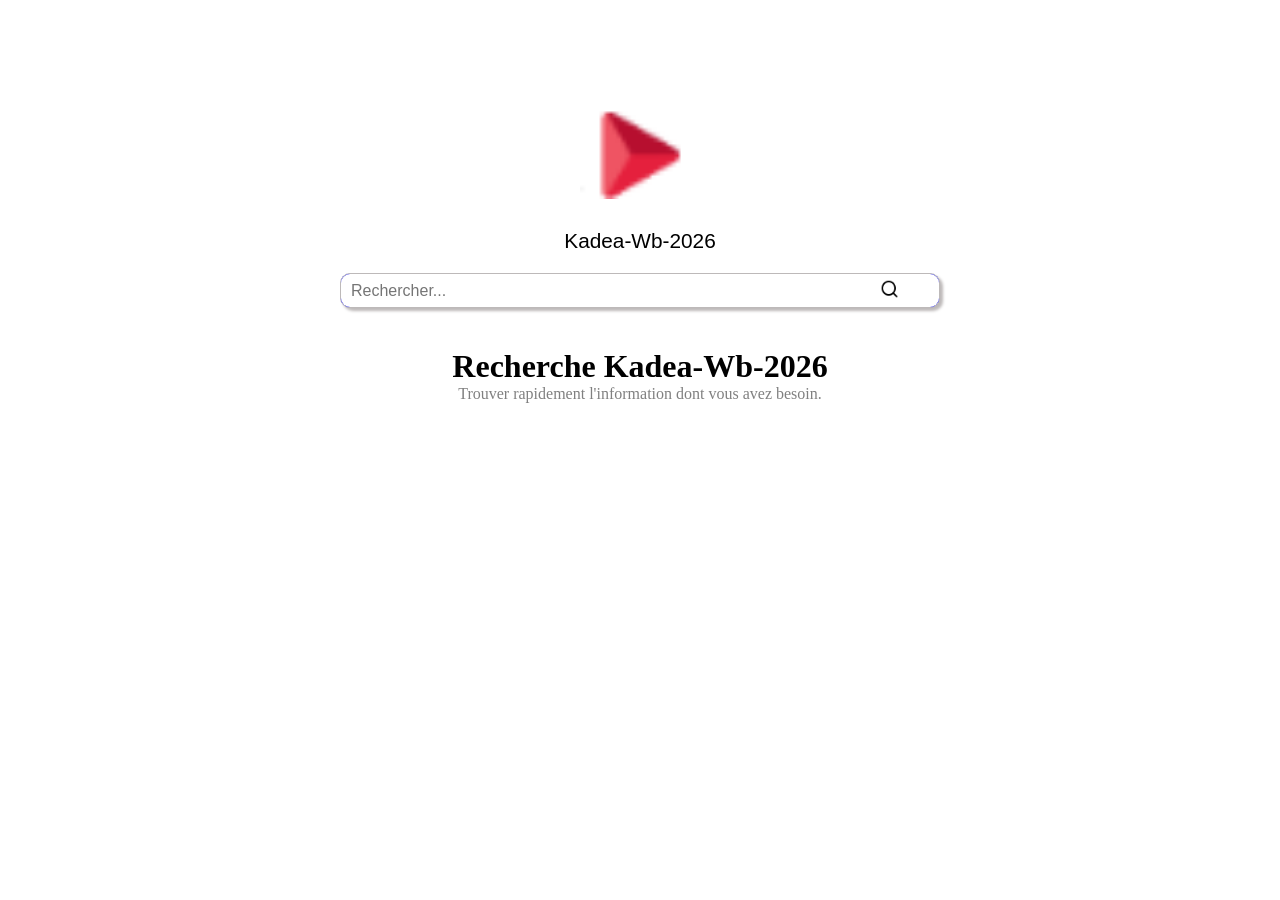
==== index.html @ f07520f2 "exercice page recherche" ====
<!DOCTYPE html>
<html lang="en">
<head>
    <meta charset="UTF-8">
    <meta name="viewport" content="width=device-width, initial-scale=1.0">
    <title>Feature-app</title>
    <link rel="stylesheet" href="css/style.css">
</head>
<body>
    <div class="encadre"> <!---------container principal----->
    <!------------------------1.Logo Kadea Academy-->
    <header class="menu">
        <img src="kadea-logo.png" alt="logo kadea">
        <div class="logo">Kadea-Wb-2026</div>
    </header>
    <main>
    <!-----------formulaire et champ de recherche-------------->
        <form action="trouver" class="card">
            <div class="search-card">
            <input class="champ" type="search" placeholder="Rechercher...">
            <button type="submit">
                <img src="search.png" alt="icone recherche">
            </button>
            </div>
            <div class="descrip">
            <h1>Recherche Kadea-Wb-2026</h1>
         <p>
                Trouver rapidement l'information dont 
                vous avez besoin.
            </p>
            </div>
        </form>
    </main>
    </div>
</body>
</html>
---- css/style.css ----
/*=============Reset universel===============================
===========================================================*/
*{margin: 0; padding: 0; box-sizing: border-box;}
.encadre{display: flex; flex-direction: column-reverse; margin-top: 30px;} /*-------container principal----*/
/*=========================FIRST-MOBILE==========================================*/
/*--------------------1. Logo Kadea Academy-------------------*/
.menu{display:flex; justify-content: center;  flex-direction: column; align-items: center; gap: 30px; 
    margin-top:50px; padding: 20px;}
.menu img{width:120px}
img{width: 20%;}
.logo{font-size: 1.3rem; font-family: Impact, Haettenschweiler, 'Arial Narrow Bold', sans-serif;}
.descrip{width: 90%; text-align: center;}
.descrip h1{ font-size: 1.5rem;}
.descrip p{font-size: 1rem; color: gray;}
/*------------------------------2. Champ de recherche--------------------------
----------------------------------------------------------------------------*/
.search-card{width: 90%; max-width: 600px; height: 40px; display: flex; justify-content: center; flex-direction: row-reverse; background-color: blue; margin: auto;
height: 35px;border-radius: 10px; box-shadow: 3px 3px 3px rgb(189, 185, 185); 
overflow: hidden; border: 1px solid rgb(189, 185, 185); font-size: 2rem;}
input:focus{outline: none;}
input{font-size: 1.5rem;}
.champ{width: 100%; border: none; padding: 10px; font-size: 1rem;}
button{width: 20%; border:none; background: white;}
.card{display: flex; flex-direction: column;  align-items: center; gap:2.5rem}

/*====================================DESKTOP=============================*/
@media (min-width:768px) {
    .search-card{width: 50%; flex-direction: row;}
    .encadre{flex-direction: column;}
    .descrip h1{font-size: 2rem;}
}
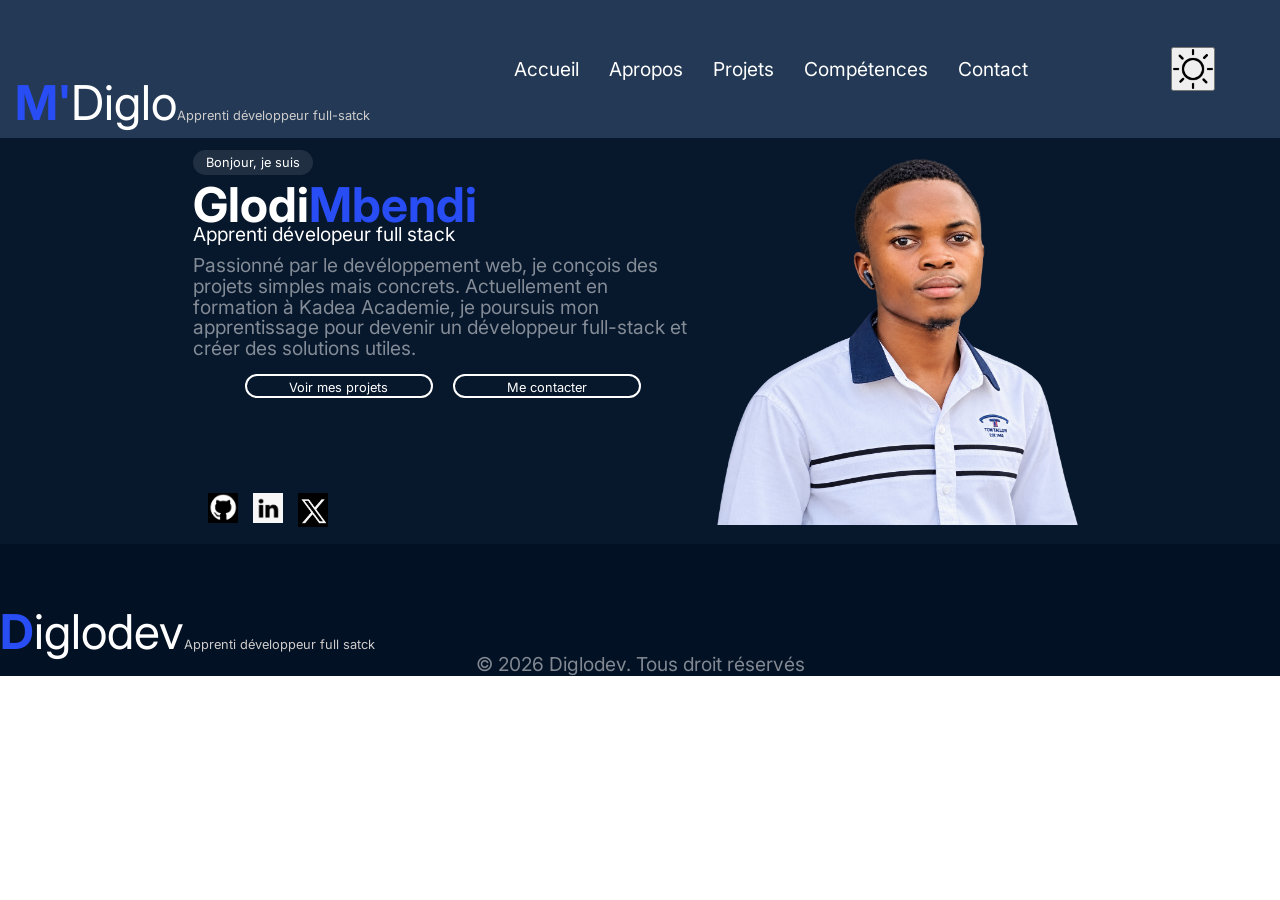
==== commit 4db4330d: "feat : structure et style page d'acceuil" ====
--- a/index.html
+++ b/index.html
@@ -1,36 +1,101 @@
 <!DOCTYPE html>
-<html lang="en">
+<html lang="fr">
 <head>
     <meta charset="UTF-8">
     <meta name="viewport" content="width=device-width, initial-scale=1.0">
-    <title>Feature-app</title>
-    <link rel="stylesheet" href="css/style.css">
+    <title></title>
+    <link rel="stylesheet" href="style-port.css">
 </head>
 <body>
-    <div class="encadre"> <!---------container principal----->
-    <!------------------------1.Logo Kadea Academy-->
     <header class="menu">
-        <img src="kadea-logo.png" alt="logo kadea">
-        <div class="logo">Kadea-Wb-2026</div>
+    <div class="logo">
+              <!--======= logo-made======-->
+            <div class="logo-text">
+            <span class="D">M'</span><span class="fixe">Diglo</span> 
+            </div>
+            <div class="comment">
+             <!--======= logo-description======-->
+                <p>
+                    Apprenti développeur full-satck
+                </p>
+            </div>
+        </div>
+            <!--=======onglet-navigation======-->
+        <nav class="nav-bar"> 
+            <ul class="nav-link">
+                <li><a href="index.html">Accueil</a> </li>
+                <li><a href="about.html">Apropos</a></li>
+                <li><a href="projet.html">Projets</a></li>
+                <li><a href="skills.html">Compétences</a></li>
+                <li><a href="call.html">Contact</a></li>
+            </ul>
+        </nav>
+         <!--===============
+         icone soleil======-->
+        <button class="mode">
+            <img src="soleil.png" alt="icone soleil">
+        </button>
+        <!--=======burger-button======-->    
+        </div>
+        <button class="burger">
+            <span></span><span></span><span></span>
+        </button>
     </header>
     <main>
-    <!-----------formulaire et champ de recherche-------------->
-        <form action="trouver" class="card">
-            <div class="search-card">
-            <input class="champ" type="search" placeholder="Rechercher...">
-            <button type="submit">
-                <img src="search.png" alt="icone recherche">
-            </button>
-            </div>
-            <div class="descrip">
-            <h1>Recherche Kadea-Wb-2026</h1>
-         <p>
-                Trouver rapidement l'information dont 
-                vous avez besoin.
+        <!-- ===================================== Accueil==================================-->
+        <section class="first-cont">
+        <div class="left-container">
+        <div class="hey">
+            <p>Bonjour, je suis
             </p>
             </div>
-        </form>
+        <div class="text">
+        <h1>
+            <span class="fixe">Glodi</span><span class="D">Mbendi</span>
+        </h1>
+        <p class="par">
+            Apprenti dévelopeur full stack
+        </p>
+        <div class="text-first">
+        <p>
+            Passionné par le devéloppement web, je conçois des projets simples mais concrets. Actuellement en formation
+            à Kadea Academie, je poursuis mon apprentissage pour devenir un développeur full-stack et créer des solutions utiles.
+        </p>
+        </div>
+        </div>
+        <div class="buttons">
+            <div class="butt-cadre">
+            <a href="projet">Voir mes projets</a>
+            </div>
+            <div class="butt-cadre">
+            <a href="call.html">Me contacter</a>
+            </div>
+        </div>
+        <div class="follow">
+            <div class="icone-follow">
+            <a href="https://github.com/glodimbendi3-blip" target="_blank"> <img src="github.png" alt="mon github"></a>
+            </div>
+            <div class="icone-follow">
+            <img src="linkdin.png" alt="mon linkdin">
+            </div>
+            <div class="icone-follow">
+            <img src="x-logo.png" alt="mon link">
+            </div>
+        </div>
+        </div>
+        <div class="diglo-avat">  <img src="glodi-avat.png" alt="diglo avatar"></div>
+        </section>
     </main>
-    </div>
+    <footer>
+       <div class="logo">
+            <div class="logo-text">
+            <span class="D">D</span><span class="fixe">iglodev</span> 
+            </div>
+            <div class="comment"> Apprenti développeur full  satck</div>
+        </div>
+        <div class="copyright">
+            <p>© 2026 Diglodev. Tous droit réservés</p>
+        </div>
+    </footer>
 </body>
 </html>
--- a/style-port.css
+++ b/style-port.css
@@ -0,0 +1,58 @@
+/*--------------------RESET-----------------------------*/
+*{margin: 0; padding: 0; box-sizing: border-box; font-family: inter; list-style: none; text-decoration: none;}
+/*------------------Police----------------------------*/
+@font-face{ font-family: "inter"; src: local("inter"), url("Inter/Inter-VariableFont_opsz\,wght.ttf")}
+/*-------------------- menu --------------------------*/
+.menu{display: flex; justify-content: space-between; background: #233955; 
+    padding: 15px; align-items: center; margin-top: 0; position: fixed; width: 100vw;}
+.logo{display: flex; flex-direction: column; gap:0;justify-content:first baseline;}
+.logo-text{height: 50px;}
+.D{font-size: 2rem; font-family: inter; color:#284df5; font-weight: bold; margin: 0;}
+.fixe{color: white; font-size: 2rem; margin: 0;}
+.comment{color: rgb(206, 204, 204); font-size: 0.8rem;}
+.nav-link{display: none;}
+.mode{display: none;}
+.burger{width: 44px; height: 44px; background: none; padding: 8px; cursor: pointer; border: none;}
+.burger span{display: block; width: 100%; height: 3px; background: white; margin: 5px 0;}
+/*----------------------------- main-contenu -------------------------------*/
+main{background: #07172c; }
+.first-cont{padding: 15px; padding-top: 150px; display: flex; justify-content: center; gap:20px;
+flex-direction: column;}
+.hey{background: rgba(255, 255, 255, 0.1) ; width: 120px; padding: 5px; font-size: 0.8rem; border-radius: 15px; 
+    margin:0; }
+.hey p{color: white; text-align: center;}
+.par{font-size: 1.2rem; color: white; line-height: 1px;}
+.text-first{font-size: 1.2rem; line-height: 1.3rem ; color: rgba(255, 255, 255, 0.5); margin-top: 20px;}
+.buttons{display: flex; flex-direction: co; gap: 20px; justify-content: center; padding: 15px;}
+.buttons a{text-decoration: none; color:white; font-size: 0.8rem; padding:1px;}
+.buttons a:hover{color:#07172c; font-weight: bold;}
+.butt-cadre{border: 2px solid white; width: 40%; text-align: center; border-radius: 15px;}
+.butt-cadre:hover{background: #fabd21;}
+.follow{display: flex; width: 30%; justify-content: center; gap:15px}
+.icone-follow{width:30px;}
+.icone-follow img{width: 100%;}
+.diglo-avat{width: 50%; padding-bottom: 0; margin-bottom: 0;}
+.diglo-avat img{width: 100%;}
+footer{background:  #031124; display: flex; flex-direction: column;}
+.foot{background: transparent;}
+.copyright{font-size: 1.2rem; color: rgba(255, 255, 255, 0.5); text-align: center;}
+
+/* ===================== DESKTOP ========================= */
+
+@media (min-width: 768px) {
+.logo{flex-direction: row;align-items:last baseline;;height: 12vh; padding-t}
+.D, .fixe{font-size: 3rem;}
+.nav-link{display: flex; gap:30px}
+.nav-link a{color: white; font-size: 1.2rem;}
+.nav-link a:hover{border-bottom: 5px solid #fabd21;}
+.mode{display:block; width: 44px; height: 44px; border: 2 solid white; margin-right: 50px; }
+.mode img{width:100%;}
+.burger{display: none;}
+.first-cont{flex-direction: row;}
+.diglo-avat{width: 30%; aspect-ratio: 1/1; order: 2;}
+.diglo-avat img{width:100%; aspect-ratio: 1/1;}
+.left-container{width: 40%; height: 300px;}
+.follow{margin-top:80px ;}
+}
+
+
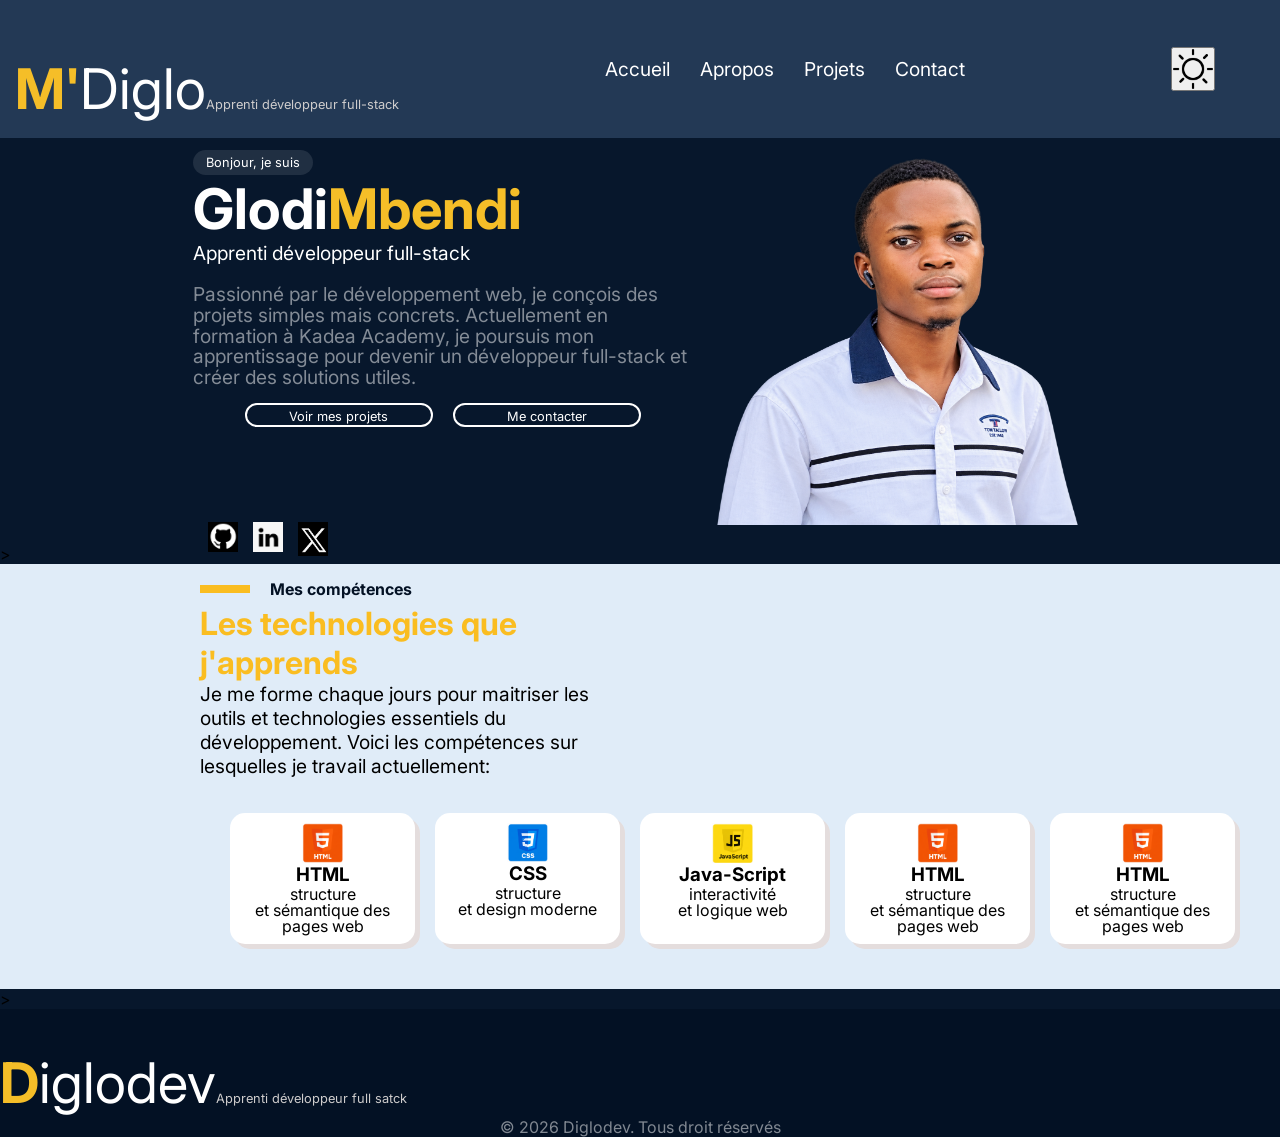
==== commit ac408dfc: "ajout struture et design compétences" ====
--- a/index.html
+++ b/index.html
@@ -16,7 +16,7 @@
             <div class="comment">
              <!--======= logo-description======-->
                 <p>
-                    Apprenti développeur full-satck
+                   Apprenti développeur full-stack
                 </p>
             </div>
         </div>
@@ -26,7 +26,6 @@
                 <li><a href="index.html">Accueil</a> </li>
                 <li><a href="about.html">Apropos</a></li>
                 <li><a href="projet.html">Projets</a></li>
-                <li><a href="skills.html">Compétences</a></li>
                 <li><a href="call.html">Contact</a></li>
             </ul>
         </nav>
@@ -54,12 +53,13 @@
             <span class="fixe">Glodi</span><span class="D">Mbendi</span>
         </h1>
         <p class="par">
-            Apprenti dévelopeur full stack
+            Apprenti développeur full-stack
         </p>
         <div class="text-first">
         <p>
-            Passionné par le devéloppement web, je conçois des projets simples mais concrets. Actuellement en formation
-            à Kadea Academie, je poursuis mon apprentissage pour devenir un développeur full-stack et créer des solutions utiles.
+           Passionné par le développement web, je conçois des projets simples mais concrets. 
+           Actuellement en formation à Kadea Academy, je poursuis mon apprentissage pour devenir 
+           un développeur full-stack et créer des solutions utiles.
         </p>
         </div>
         </div>
@@ -85,6 +85,90 @@
         </div>
         <div class="diglo-avat">  <img src="glodi-avat.png" alt="diglo avatar"></div>
         </section>
+    <!-------------------------------Skills------------------------------------->>
+    <section class="skills fith-cont">
+        <div class="side">
+            <div class="trait">
+            </div>
+            <div class="abo-text">Mes compétences</div> 
+        </div>
+        <div class="skill-texte">
+        <h2>Les technologies que j'apprends</h2>
+        <p class="skill-description">
+            Je me forme chaque jours pour maitriser les outils  et technologies essentiels du 
+            développement. Voici les compétences sur lesquelles je travail actuellement:
+        </p>
+        </div>
+        <div class="skill-container">
+            <div class="skill-card">
+                <img src="html-logo.png" alt="logo html">
+                <h3>HTML</h3>
+                <p>
+                    structure <span class="prefixe">et sémantique des pages web</span>
+                </p>
+            </div>
+            <div class="skill-card">
+                <img src="css-logo.png" alt="logo html">
+                <h3>CSS</h3>
+                <p>
+                    structure <span class="prefixe">et design moderne</span>
+                </p>
+            </div>
+             <div class="skill-card">
+                <img src="js-logo.png" alt="logo html">
+                <h3>Java-Script</h3>
+                <p>
+                    interactivité<span class="prefixe">et logique web</span>
+                </p>
+            </div>
+             <div class="skill-card">
+                <img src="html-logo.png" alt="logo html">
+                <h3>HTML</h3>
+                <p>
+                    structure <span class="prefixe">et sémantique des pages web</span>
+                </p>
+            </div>
+             <div class="skill-card">
+                <img src="html-logo.png" alt="logo html">
+                <h3>HTML</h3>
+                <p>
+                    structure <span class="prefixe">et sémantique des pages web</span>
+                </p>
+        </div>
+            </div>
+    </section>
+    <!------------------------------- APROPO------------------------------------->>
+     <section class="second-cont">
+        <div class="side"><div class="trait"></div>A propos de nous </div>
+        <div class="portrait">
+            <img src="image" alt="portrait m'diglo">
+        </div>
+        <div class="rigth-container-B">
+        <div class="text">
+        <h2>Mon parcours</h2>
+        <p>
+          Je suis Godi Mbendi, jesuis apprénti développeur web. Après avoir terminé mes études secondaire,
+          j'ai choisi de me former à Kadea Academie pour acquerir des compétences solides et atteindre mon objectif :
+          devenir un développeur full-stack et  construire des projets qui impact.
+        </p>
+        </div>
+        <div class="small-card">
+           <div class="card">
+            <div class="tit">Kadea Academie</div>
+            <div class="tex">En formation</div>
+           </div> 
+            <div class="card">
+            <div class="tit">RDC</div>
+            <div class="tex">Kinshasa</div>
+           </div> 
+            <div class="card">
+            <div class="tit">Full-stack</div>
+            <div class="tex">Objectif</div>
+           </div> 
+        </div>
+        </div>
+        
+        </section>
     </main>
     <footer>
        <div class="logo">
--- a/style-port.css
+++ b/style-port.css
@@ -6,14 +6,14 @@
 .menu{display: flex; justify-content: space-between; background: #233955; 
     padding: 15px; align-items: center; margin-top: 0; position: fixed; width: 100vw;}
 .logo{display: flex; flex-direction: column; gap:0;justify-content:first baseline;}
-.logo-text{height: 50px;}
-.D{font-size: 2rem; font-family: inter; color:#284df5; font-weight: bold; margin: 0;}
+.D{font-size: 2rem; font-family: inter; color:#f5be28; font-weight: bold; margin: 0;}
 .fixe{color: white; font-size: 2rem; margin: 0;}
-.comment{color: rgb(206, 204, 204); font-size: 0.8rem;}
+.comment{color: rgb(206, 204, 204); font-size: 0.8rem;display:none}
 .nav-link{display: none;}
 .mode{display: none;}
 .burger{width: 44px; height: 44px; background: none; padding: 8px; cursor: pointer; border: none;}
 .burger span{display: block; width: 100%; height: 3px; background: white; margin: 5px 0;}
+/*--================================HOME-PAGE==============================--*/
 /*----------------------------- main-contenu -------------------------------*/
 main{background: #07172c; }
 .first-cont{padding: 15px; padding-top: 150px; display: flex; justify-content: center; gap:20px;
@@ -22,6 +22,7 @@
     margin:0; }
 .hey p{color: white; text-align: center;}
 .par{font-size: 1.2rem; color: white; line-height: 1px;}
+.text{display: flex;  flex-direction: column;gap: 10px;}
 .text-first{font-size: 1.2rem; line-height: 1.3rem ; color: rgba(255, 255, 255, 0.5); margin-top: 20px;}
 .buttons{display: flex; flex-direction: co; gap: 20px; justify-content: center; padding: 15px;}
 .buttons a{text-decoration: none; color:white; font-size: 0.8rem; padding:1px;}
@@ -35,13 +36,29 @@
 .diglo-avat img{width: 100%;}
 footer{background:  #031124; display: flex; flex-direction: column;}
 .foot{background: transparent;}
-.copyright{font-size: 1.2rem; color: rgba(255, 255, 255, 0.5); text-align: center;}
+.copyright{font-size: 0.8rem; color: rgba(255, 255, 255, 0.5); text-align: center;}
+/*===============================APROPOS==================================*/
+/*----------------commentaire-section-------*/
+.skill-description{display: none;}
+.side{display: flex; align-items: center; gap:20px}
+.trait{width: 50px; height: 8px; background: #fabd21;}
+.abo-text{font-size: 1rem; font-weight: bold; color: #031124;}
+/*-------------------main----------------*/
+.skills{display: flex; flex-direction: column; gap:5px;background:#e0ecf8; padding: 15px;}
+.skills h1{font-size: 1.2rem;}
+.prefixe{display: none;}
+.skill-container{display: grid; grid-template-columns: repeat(3, 1fr); grid-template-rows: 1fr 1fr; gap: 20px;}
+.skill-card{background: white; padding: 10px; width: 200px; display: flex; flex-direction:column; 
+            align-items: center; border-radius: 15px; box-shadow: 5px 5px rgb(228, 221, 221);}
+.skill-card img{width: 25%;}
+.prefix{display: none;}
+
 
 /* ===================== DESKTOP ========================= */
 
 @media (min-width: 768px) {
-.logo{flex-direction: row;align-items:last baseline;;height: 12vh; padding-t}
-.D, .fixe{font-size: 3rem;}
+.logo{flex-direction: row;align-items:last baseline;height: 12vh;}
+.D, .fixe{font-size: 3.5rem;}
 .nav-link{display: flex; gap:30px}
 .nav-link a{color: white; font-size: 1.2rem;}
 .nav-link a:hover{border-bottom: 5px solid #fabd21;}
@@ -53,6 +70,18 @@
 .diglo-avat img{width:100%; aspect-ratio: 1/1;}
 .left-container{width: 40%; height: 300px;}
 .follow{margin-top:80px ;}
+.comment{color: rgb(206, 204, 204); font-size: 0.8rem;display:block}
+.copyright{font-size: 1rem;}
+/*--------------------compétence------*/
+.skill-container{display: flex; margin: 30px;}
+.skill-description{display: block; font-size: 1.2rem; line-height: 1.5rem;}
+.skill-texte{width: 40%;}
+.skill-texte  h2{color:#fabd21; font-size: 2rem;}
+.skill-card{width: 30%;}
+.skills{padding-left: 200px;}
+.skill-card p{text-align: center; line-height: 1rem;}
+.prefixe{display: block;text-align: center;}
+.second-cont {display: none;}
 }
 
 
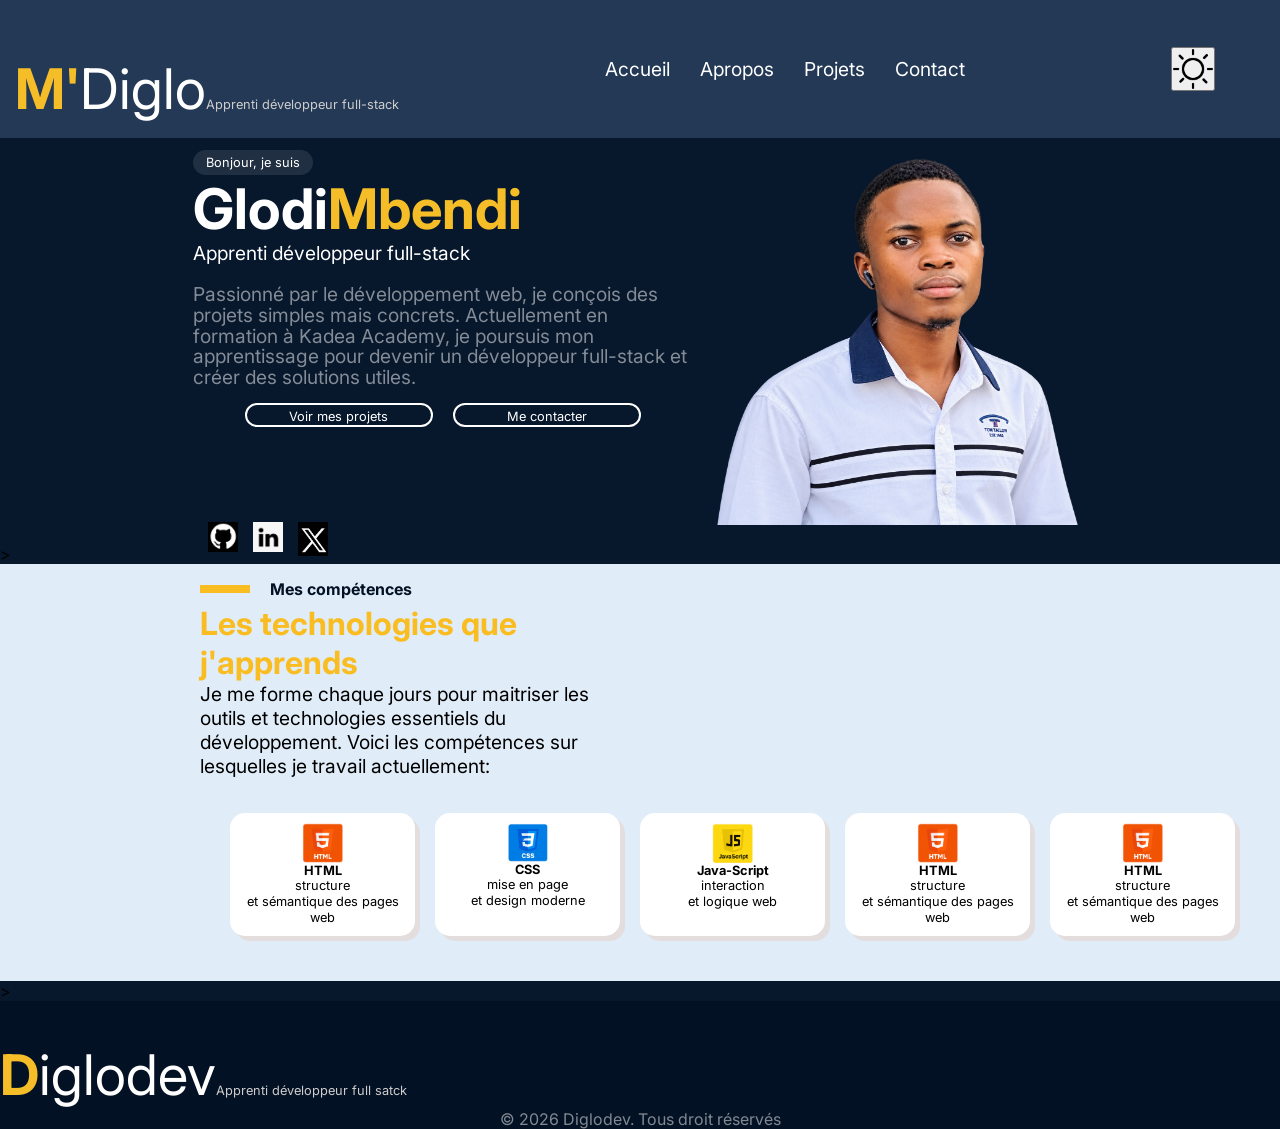
==== commit c2b52ba6: "design probleme resolution" ====
--- a/index.html
+++ b/index.html
@@ -111,14 +111,14 @@
                 <img src="css-logo.png" alt="logo html">
                 <h3>CSS</h3>
                 <p>
-                    structure <span class="prefixe">et design moderne</span>
+                    mise en page<span class="prefixe">et design moderne</span>
                 </p>
             </div>
              <div class="skill-card">
                 <img src="js-logo.png" alt="logo html">
                 <h3>Java-Script</h3>
                 <p>
-                    interactivité<span class="prefixe">et logique web</span>
+                     interaction <span class="prefixe">et logique web</span>
                 </p>
             </div>
              <div class="skill-card">
--- a/style-port.css
+++ b/style-port.css
@@ -45,13 +45,14 @@
 .abo-text{font-size: 1rem; font-weight: bold; color: #031124;}
 /*-------------------main----------------*/
 .skills{display: flex; flex-direction: column; gap:5px;background:#e0ecf8; padding: 15px;}
-.skills h1{font-size: 1.2rem;}
+.skills h2{font-size: 1.2rem;}
 .prefixe{display: none;}
 .skill-container{display: grid; grid-template-columns: repeat(3, 1fr); grid-template-rows: 1fr 1fr; gap: 20px;}
-.skill-card{background: white; padding: 10px; width: 200px; display: flex; flex-direction:column; 
+.skill-card{background: white; padding: 10px; width: 100%; display: flex; flex-direction:column; 
             align-items: center; border-radius: 15px; box-shadow: 5px 5px rgb(228, 221, 221);}
 .skill-card img{width: 25%;}
-.prefix{display: none;}
+.skill-card h3{font-size: 0.8rem;}
+.skill-card p{font-size: 0.8rem;}
 
 
 /* ===================== DESKTOP ========================= */
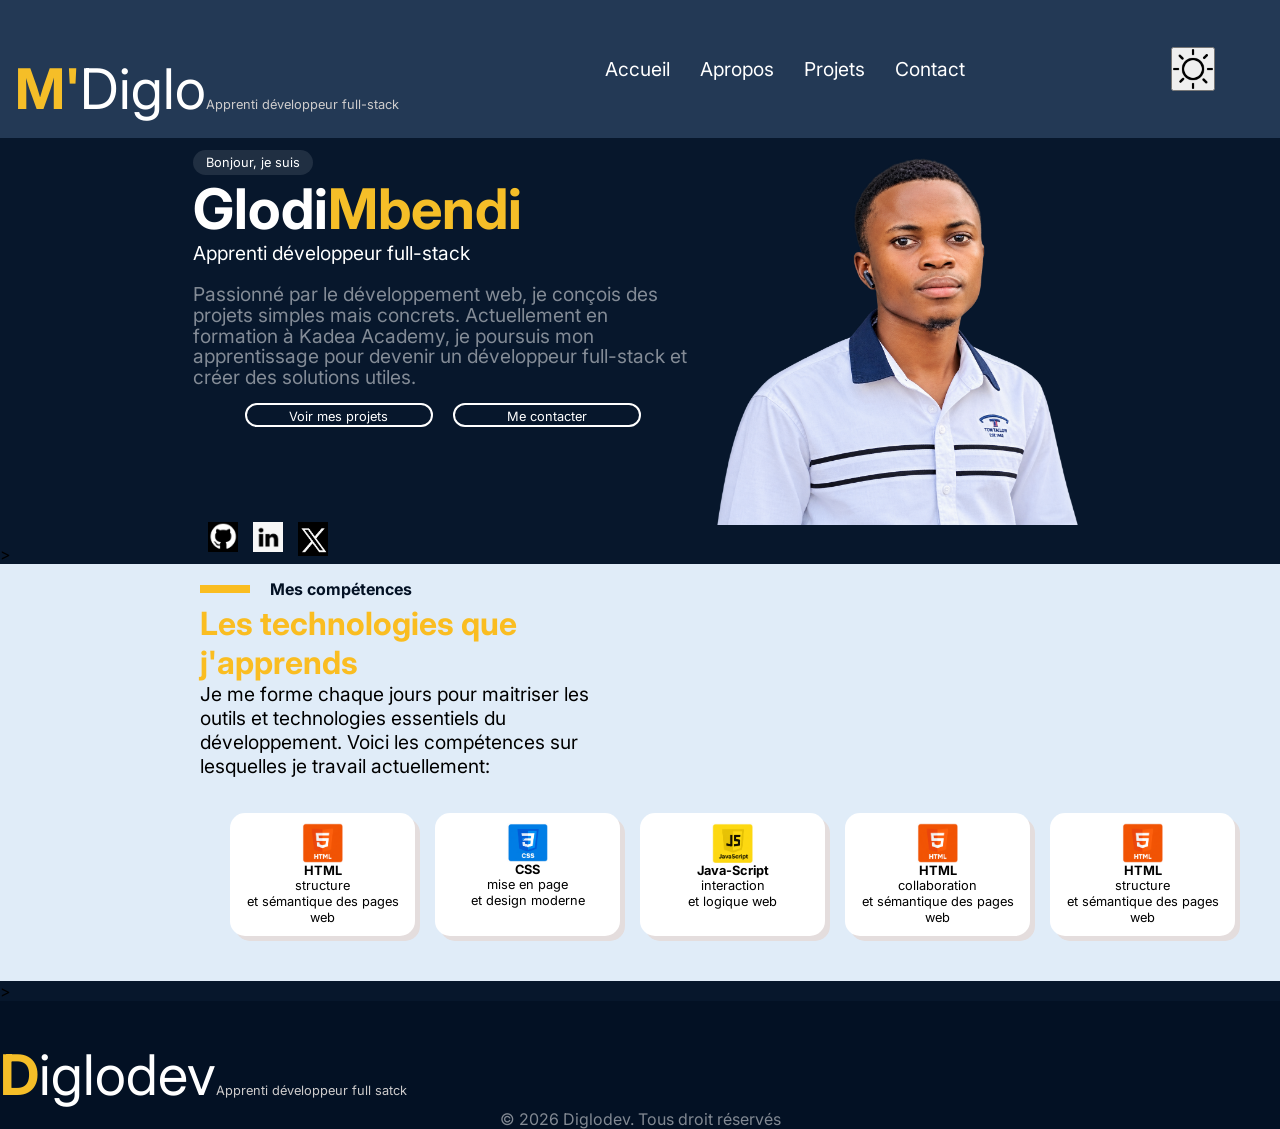
==== commit 86ce0640: "add skills" ====
--- a/index.html
+++ b/index.html
@@ -125,7 +125,7 @@
                 <img src="html-logo.png" alt="logo html">
                 <h3>HTML</h3>
                 <p>
-                    structure <span class="prefixe">et sémantique des pages web</span>
+                    collaboration<span class="prefixe">et sémantique des pages web</span>
                 </p>
             </div>
              <div class="skill-card">
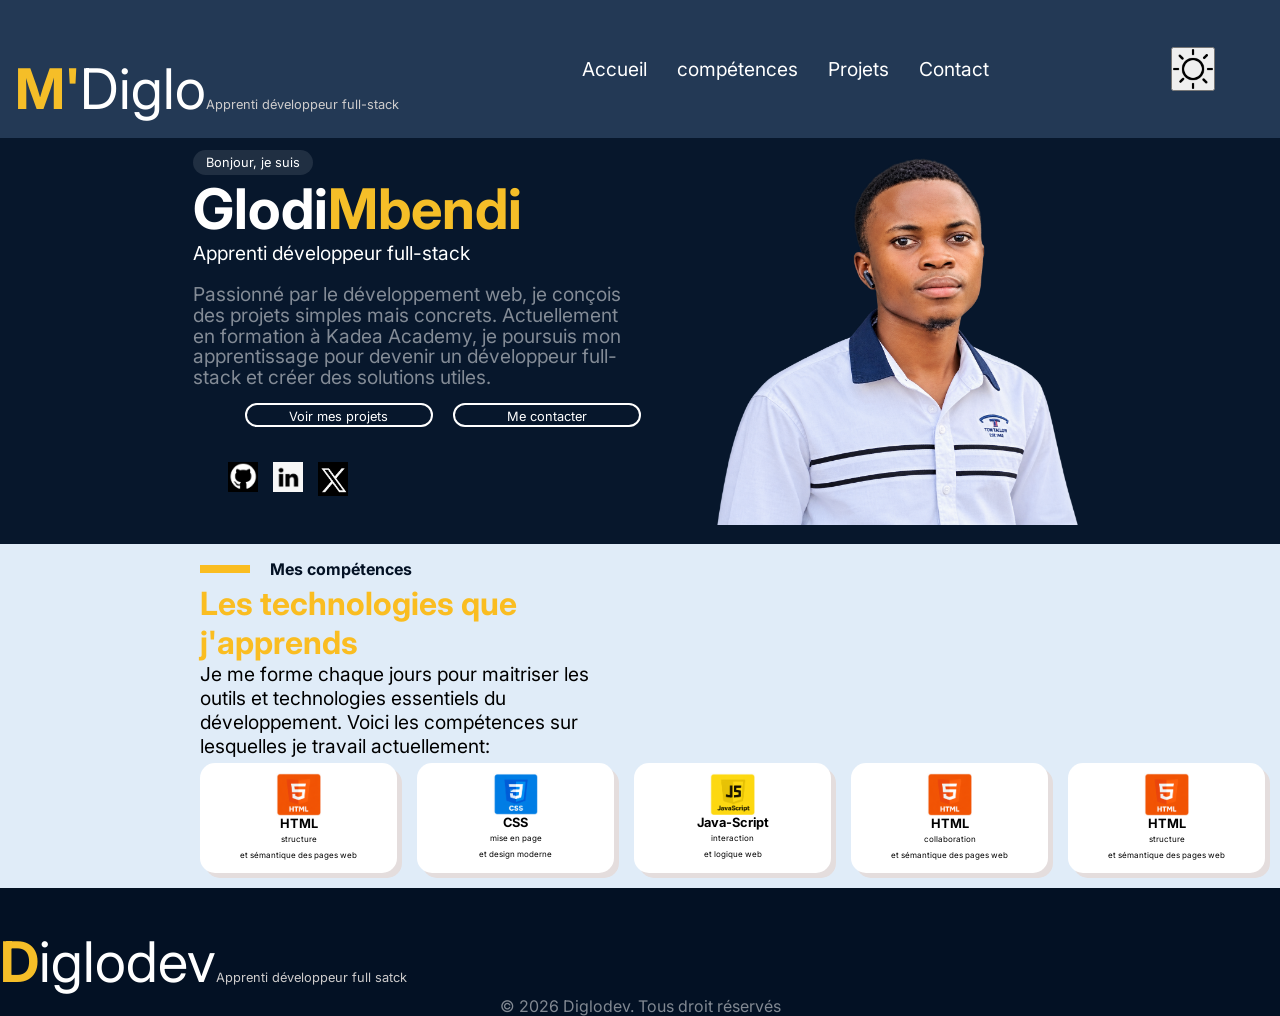
==== commit 2a8097b1: "intégration de carte projets" ====
--- a/index.html
+++ b/index.html
@@ -24,7 +24,7 @@
         <nav class="nav-bar"> 
             <ul class="nav-link">
                 <li><a href="index.html">Accueil</a> </li>
-                <li><a href="about.html">Apropos</a></li>
+                <li><a href="#skills">compétences</a></li>
                 <li><a href="projet.html">Projets</a></li>
                 <li><a href="call.html">Contact</a></li>
             </ul>
@@ -85,12 +85,12 @@
         </div>
         <div class="diglo-avat">  <img src="glodi-avat.png" alt="diglo avatar"></div>
         </section>
-    <!-------------------------------Skills------------------------------------->>
-    <section class="skills fith-cont">
+    <!-------------------------------Skills------------------------------------->
+    <section id="skills" class="skills fith-cont">
         <div class="side">
-            <div class="trait">
-            </div>
-            <div class="abo-text">Mes compétences</div> 
+            <div class="aside-trait">
+            </div>
+            <div class="aside-text">Mes compétences</div> 
         </div>
         <div class="skill-texte">
         <h2>Les technologies que j'apprends</h2>
@@ -137,15 +137,44 @@
         </div>
             </div>
     </section>
-    <!------------------------------- APROPO------------------------------------->>
-     <section class="second-cont">
-        <div class="side"><div class="trait"></div>A propos de nous </div>
+      <!------------------------------- APROPO------------------------------------->
+    <section class="second-cont section">
+        <div class="side">
+            <div class="aside-trait"></div><div class="aside-text white">Mes projets</div>
+        </div>
+        <div class="text">
+        <h2 class="white">Quelques réalisations</h2>
+        <p class="text-first">
+          voici quelques projets sur lesquels j'ai travaillé. il me permettent de pratiquer
+          et de progresser jour àprès jour.
+        </p>
+        </div>
+         <div class="card-projet">
+                <div class="projet-ullistration"><img src="Projet-1.png" alt="ullistration"></div>
+                <div class="descript">
+                    <div class="pro-tit">Portfolio Diglodev</div>
+                    <div class="tech">
+                        <div class="tech-skill">HTML</div>
+                         <div class="tech-skill">CSS</div>
+                          <div class="tech-skill">Responsive</div>
+                    </div>
+                    <a href="diglo">Voir le projet</a>
+                </div>
+                </div>
+        
+        </section>
+    <!------------------------------- APROPO------------------------------------->
+     <section class="second-cont section">
+        <div class="side">
+            <div class="aside-trait"></div><div class="aside-text white">A propos de nous </div>
+        </div>
         <div class="portrait">
-            <img src="image" alt="portrait m'diglo">
-        </div>
+            <img src="glodi.png" alt="portrait m'diglo">
+        </div>
+        
         <div class="rigth-container-B">
         <div class="text">
-        <h2>Mon parcours</h2>
+        <h2 class="white">Mon parcours</h2>
         <p>
           Je suis Godi Mbendi, jesuis apprénti développeur web. Après avoir terminé mes études secondaire,
           j'ai choisi de me former à Kadea Academie pour acquerir des compétences solides et atteindre mon objectif :
--- a/style-port.css
+++ b/style-port.css
@@ -14,7 +14,7 @@
 .burger{width: 44px; height: 44px; background: none; padding: 8px; cursor: pointer; border: none;}
 .burger span{display: block; width: 100%; height: 3px; background: white; margin: 5px 0;}
 /*--================================HOME-PAGE==============================--*/
-/*----------------------------- main-contenu -------------------------------*/
+/*----------------------------- Home-main--------------------------------*/
 main{background: #07172c; }
 .first-cont{padding: 15px; padding-top: 150px; display: flex; justify-content: center; gap:20px;
 flex-direction: column;}
@@ -23,7 +23,7 @@
 .hey p{color: white; text-align: center;}
 .par{font-size: 1.2rem; color: white; line-height: 1px;}
 .text{display: flex;  flex-direction: column;gap: 10px;}
-.text-first{font-size: 1.2rem; line-height: 1.3rem ; color: rgba(255, 255, 255, 0.5); margin-top: 20px;}
+.text-first{font-size: 1.2rem; line-height: 1.3rem ; color: rgba(255, 255, 255, 0.5); margin-top: 20px; width: 90%;}
 .buttons{display: flex; flex-direction: co; gap: 20px; justify-content: center; padding: 15px;}
 .buttons a{text-decoration: none; color:white; font-size: 0.8rem; padding:1px;}
 .buttons a:hover{color:#07172c; font-weight: bold;}
@@ -37,23 +37,39 @@
 footer{background:  #031124; display: flex; flex-direction: column;}
 .foot{background: transparent;}
 .copyright{font-size: 0.8rem; color: rgba(255, 255, 255, 0.5); text-align: center;}
-/*===============================APROPOS==================================*/
 /*----------------commentaire-section-------*/
 .skill-description{display: none;}
 .side{display: flex; align-items: center; gap:20px}
-.trait{width: 50px; height: 8px; background: #fabd21;}
-.abo-text{font-size: 1rem; font-weight: bold; color: #031124;}
-/*-------------------main----------------*/
+.aside-trait{width: 50px; height: 8px; background: #fabd21;}
+.aside-text{font-size: 1rem; font-weight: bold; color: #031124;}
+.white{color:#e0ecf8}
+
+/*---------------------------section-style-----------------------*/
+.section{padding: 15px;}
+/*===============================SKILLS==================================*/
 .skills{display: flex; flex-direction: column; gap:5px;background:#e0ecf8; padding: 15px;}
 .skills h2{font-size: 1.2rem;}
 .prefixe{display: none;}
-.skill-container{display: grid; grid-template-columns: repeat(3, 1fr); grid-template-rows: 1fr 1fr; gap: 20px;}
-.skill-card{background: white; padding: 10px; width: 100%; display: flex; flex-direction:column; 
+.skill-container{display: grid; grid-template-columns: repeat(3, 1fr); grid-template-rows: 1fr 1fr; gap: 20px;width: 100%;}
+.skill-card{background: white; padding: 10px; width: 90%; display: flex; flex-direction:column; 
             align-items: center; border-radius: 15px; box-shadow: 5px 5px rgb(228, 221, 221);}
 .skill-card img{width: 25%;}
 .skill-card h3{font-size: 0.8rem;}
-.skill-card p{font-size: 0.8rem;}
+.skill-card p{font-size: 0.5rem;}
+/*======================APROPOS========================*/
+.card-projet{margin-top: 10px; width: 100%; background-color: #e0ecf8;overflow: hidden; border-radius: 12px;}
+.portrait{width: 100%;}
+.portrait img{width: 100%;}
+.descript{padding: 15px;}
+.descript a{color: #f5be28;}
+.pro-tit{color: #031124;font-weight: bold;font-size: 0.8rem;}
+.tech{display: flex;justify-content:left; gap: 30px;}
+.tech-skill{background : #98b8e446 ; padding: 3px; border-radius: 12px;}
 
+
+.second-cont section{width:}
+.projet-ullistration{width: 100%;}
+.projet-ullistration img{width: 100%}
 
 /* ===================== DESKTOP ========================= */
 
@@ -73,8 +89,8 @@
 .follow{margin-top:80px ;}
 .comment{color: rgb(206, 204, 204); font-size: 0.8rem;display:block}
 .copyright{font-size: 1rem;}
-/*--------------------compétence------*/
-.skill-container{display: flex; margin: 30px;}
+/*--------------------compétence-----------------*/
+.skill-container{display: flex;}
 .skill-description{display: block; font-size: 1.2rem; line-height: 1.5rem;}
 .skill-texte{width: 40%;}
 .skill-texte  h2{color:#fabd21; font-size: 2rem;}
@@ -83,6 +99,10 @@
 .skill-card p{text-align: center; line-height: 1rem;}
 .prefixe{display: block;text-align: center;}
 .second-cont {display: none;}
+.follow{margin: 20px;}
 }
 
 
+
+
+
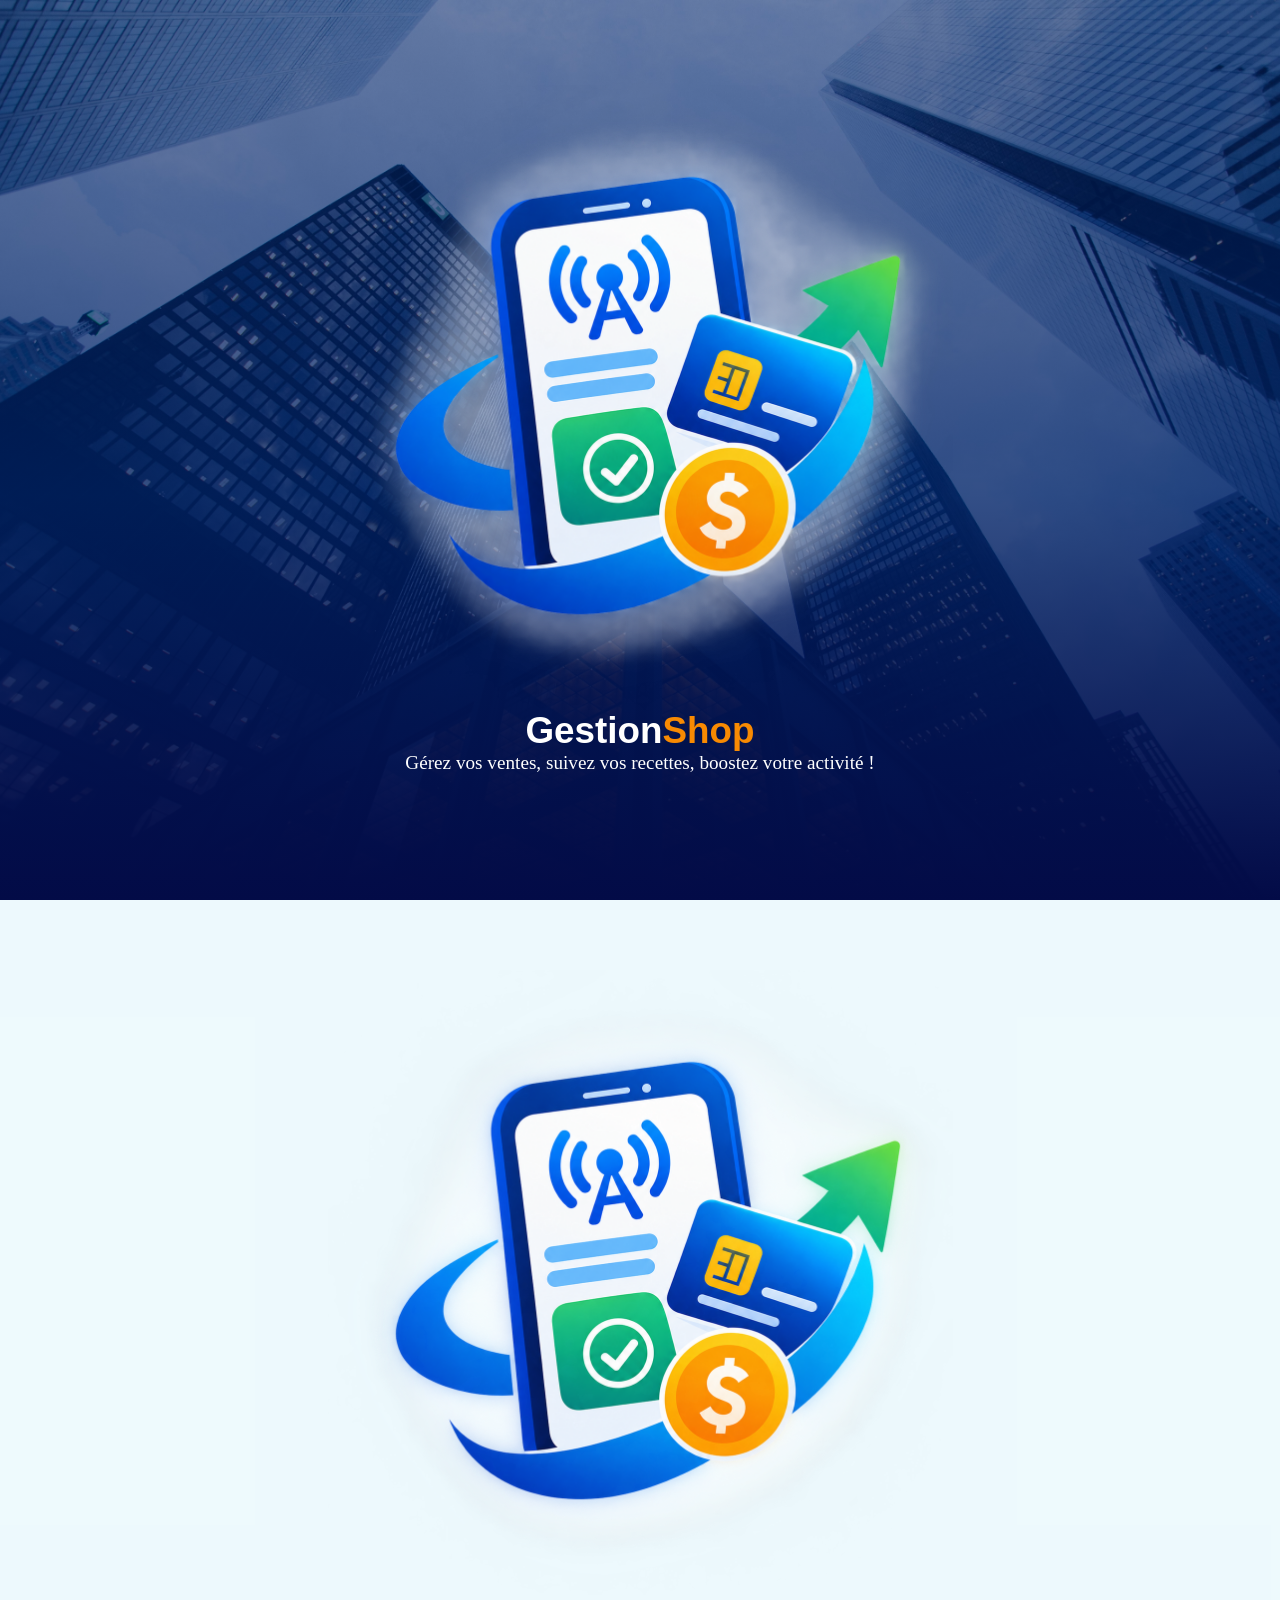
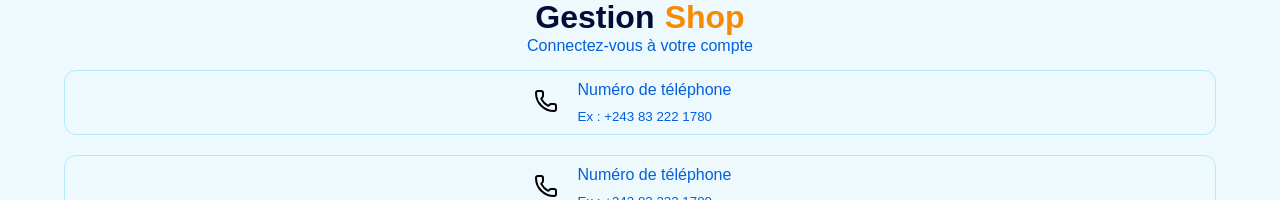
==== commit 53e46031: "intégration du projet Gestion shop" ====
--- a/index.html
+++ b/index.html
@@ -3,212 +3,61 @@
 <head>
     <meta charset="UTF-8">
     <meta name="viewport" content="width=device-width, initial-scale=1.0">
-    <title></title>
-    <link rel="stylesheet" href="style-port.css">
+    <title>GShop</title>
+    <link rel="stylesheet" href="style.css">
 </head>
 <body>
-    <header class="menu">
-    <div class="logo">
-              <!--======= logo-made======-->
-            <div class="logo-text">
-            <span class="D">M'</span><span class="fixe">Diglo</span> 
+   <main>
+    <section id="#home" class="ecran-actif mode">
+    <div class="top">
+        <div class="logo">
+            <img src="logo/Gshop-logo.png" alt="logo du site">
+        </div>
+        <div class="home-texte">
+    <h1>Gestion<span class="sh">Shop</span></h1>
+    <p class="description">
+        Gérez vos ventes, suivez vos recettes, boostez votre activité !
+    </p>
+    </div>
+    </div>
+    <div class="start">
+        <button> <a href="#connexion">commencer  ></a> </button>
+    </div>
+   </section>
+
+   <section id="connexion" class="ecran mode">
+    <div class="top top-connect">
+        <div class="logo">
+            <img src="logo/Gshop-logo.png" alt="logo du site">
+        </div>
+        <div class="home-texte">
+    <h1> <span class="G">Gestion</span> <span class="sh sp">Shop</span></h1>
+    <p class="paragraphe-style">
+       Connectez-vous à votre compte
+    </p>
+    </div>
+    </div>
+    <div class="formulaire">
+        <form action="connexion">
+            <div class="champ-containeur">
+            <div class="champ">
+                <div class="icone"><img src="icones/phone.svg" alt="icone-appel"></div>
+                <div class="label-input">
+                    <label for="telephone" class="paragraphe-style">Numéro de téléphone</label>
+                    <input type="number" placeholder="Ex : +243 83 222 1780">
+                </div>
             </div>
-            <div class="comment">
-             <!--======= logo-description======-->
-                <p>
-                   Apprenti développeur full-stack
-                </p>
+            <div class="champ">
+                <div class="icone"><img src="icones/phone.svg" alt="icone-appel"></div>
+                <div class="label-input">
+                    <label for="telephone" class="paragraphe-style">Numéro de téléphone</label>
+                    <input type="number" placeholder="Ex : +243 83 222 1780">
+                </div>
             </div>
-        </div>
-            <!--=======onglet-navigation======-->
-        <nav class="nav-bar"> 
-            <ul class="nav-link">
-                <li><a href="index.html">Accueil</a> </li>
-                <li><a href="#skills">compétences</a></li>
-                <li><a href="projet.html">Projets</a></li>
-                <li><a href="call.html">Contact</a></li>
-            </ul>
-        </nav>
-         <!--===============
-         icone soleil======-->
-        <button class="mode">
-            <img src="soleil.png" alt="icone soleil">
-        </button>
-        <!--=======burger-button======-->    
-        </div>
-        <button class="burger">
-            <span></span><span></span><span></span>
-        </button>
-    </header>
-    <main>
-        <!-- ===================================== Accueil==================================-->
-        <section class="first-cont">
-        <div class="left-container">
-        <div class="hey">
-            <p>Bonjour, je suis
-            </p>
             </div>
-        <div class="text">
-        <h1>
-            <span class="fixe">Glodi</span><span class="D">Mbendi</span>
-        </h1>
-        <p class="par">
-            Apprenti développeur full-stack
-        </p>
-        <div class="text-first">
-        <p>
-           Passionné par le développement web, je conçois des projets simples mais concrets. 
-           Actuellement en formation à Kadea Academy, je poursuis mon apprentissage pour devenir 
-           un développeur full-stack et créer des solutions utiles.
-        </p>
-        </div>
-        </div>
-        <div class="buttons">
-            <div class="butt-cadre">
-            <a href="projet">Voir mes projets</a>
-            </div>
-            <div class="butt-cadre">
-            <a href="call.html">Me contacter</a>
-            </div>
-        </div>
-        <div class="follow">
-            <div class="icone-follow">
-            <a href="https://github.com/glodimbendi3-blip" target="_blank"> <img src="github.png" alt="mon github"></a>
-            </div>
-            <div class="icone-follow">
-            <img src="linkdin.png" alt="mon linkdin">
-            </div>
-            <div class="icone-follow">
-            <img src="x-logo.png" alt="mon link">
-            </div>
-        </div>
-        </div>
-        <div class="diglo-avat">  <img src="glodi-avat.png" alt="diglo avatar"></div>
-        </section>
-    <!-------------------------------Skills------------------------------------->
-    <section id="skills" class="skills fith-cont">
-        <div class="side">
-            <div class="aside-trait">
-            </div>
-            <div class="aside-text">Mes compétences</div> 
-        </div>
-        <div class="skill-texte">
-        <h2>Les technologies que j'apprends</h2>
-        <p class="skill-description">
-            Je me forme chaque jours pour maitriser les outils  et technologies essentiels du 
-            développement. Voici les compétences sur lesquelles je travail actuellement:
-        </p>
-        </div>
-        <div class="skill-container">
-            <div class="skill-card">
-                <img src="html-logo.png" alt="logo html">
-                <h3>HTML</h3>
-                <p>
-                    structure <span class="prefixe">et sémantique des pages web</span>
-                </p>
-            </div>
-            <div class="skill-card">
-                <img src="css-logo.png" alt="logo html">
-                <h3>CSS</h3>
-                <p>
-                    mise en page<span class="prefixe">et design moderne</span>
-                </p>
-            </div>
-             <div class="skill-card">
-                <img src="js-logo.png" alt="logo html">
-                <h3>Java-Script</h3>
-                <p>
-                     interaction <span class="prefixe">et logique web</span>
-                </p>
-            </div>
-             <div class="skill-card">
-                <img src="html-logo.png" alt="logo html">
-                <h3>HTML</h3>
-                <p>
-                    collaboration<span class="prefixe">et sémantique des pages web</span>
-                </p>
-            </div>
-             <div class="skill-card">
-                <img src="html-logo.png" alt="logo html">
-                <h3>HTML</h3>
-                <p>
-                    structure <span class="prefixe">et sémantique des pages web</span>
-                </p>
-        </div>
-            </div>
-    </section>
-      <!------------------------------- APROPO------------------------------------->
-    <section class="second-cont section">
-        <div class="side">
-            <div class="aside-trait"></div><div class="aside-text white">Mes projets</div>
-        </div>
-        <div class="text">
-        <h2 class="white">Quelques réalisations</h2>
-        <p class="text-first">
-          voici quelques projets sur lesquels j'ai travaillé. il me permettent de pratiquer
-          et de progresser jour àprès jour.
-        </p>
-        </div>
-         <div class="card-projet">
-                <div class="projet-ullistration"><img src="Projet-1.png" alt="ullistration"></div>
-                <div class="descript">
-                    <div class="pro-tit">Portfolio Diglodev</div>
-                    <div class="tech">
-                        <div class="tech-skill">HTML</div>
-                         <div class="tech-skill">CSS</div>
-                          <div class="tech-skill">Responsive</div>
-                    </div>
-                    <a href="diglo">Voir le projet</a>
-                </div>
-                </div>
-        
-        </section>
-    <!------------------------------- APROPO------------------------------------->
-     <section class="second-cont section">
-        <div class="side">
-            <div class="aside-trait"></div><div class="aside-text white">A propos de nous </div>
-        </div>
-        <div class="portrait">
-            <img src="glodi.png" alt="portrait m'diglo">
-        </div>
-        
-        <div class="rigth-container-B">
-        <div class="text">
-        <h2 class="white">Mon parcours</h2>
-        <p>
-          Je suis Godi Mbendi, jesuis apprénti développeur web. Après avoir terminé mes études secondaire,
-          j'ai choisi de me former à Kadea Academie pour acquerir des compétences solides et atteindre mon objectif :
-          devenir un développeur full-stack et  construire des projets qui impact.
-        </p>
-        </div>
-        <div class="small-card">
-           <div class="card">
-            <div class="tit">Kadea Academie</div>
-            <div class="tex">En formation</div>
-           </div> 
-            <div class="card">
-            <div class="tit">RDC</div>
-            <div class="tex">Kinshasa</div>
-           </div> 
-            <div class="card">
-            <div class="tit">Full-stack</div>
-            <div class="tex">Objectif</div>
-           </div> 
-        </div>
-        </div>
-        
-        </section>
-    </main>
-    <footer>
-       <div class="logo">
-            <div class="logo-text">
-            <span class="D">D</span><span class="fixe">iglodev</span> 
-            </div>
-            <div class="comment"> Apprenti développeur full  satck</div>
-        </div>
-        <div class="copyright">
-            <p>© 2026 Diglodev. Tous droit réservés</p>
-        </div>
-    </footer>
+        </form>
+    </div>
+   </section>
+   </main>
 </body>
 </html>
--- a/style.css
+++ b/style.css
@@ -0,0 +1,41 @@
+/*---------------1. Reset style---------------- */
+*{padding:0; margin:0; box-sizing: border-box;}
+/*---------------2. Variables globales----------*/
+:root{--primary-color : linear-gradient(359deg, #030b37, rgba(5, 5, 151, 0.863));
+      --secondary-color :red; --color-texte-tit :#030b37; --color-texte-des :#0360db;}
+.mode{width: 100%; height: 100vh; overflow: hidden;box-sizing: border-box;}/*------occupe toute la page---*/
+/*=================================================
+====First-mobile=================================*/
+/*===============================ECRAN 1 HOME=========================*/
+/*----------------------Backgroud------------------------------*/
+.ecran-actif.mode{background:linear-gradient(to bottom, rgba(0, 30, 100, 0.55), rgba(0, 35, 105, 0.80)55%, #030b47 100%), 
+    url(fonds/background-page1.jpg) center bottom / cover no-repeat, linear-gradient(135deg,#073b98, #001747);}/*----
+    --------configugation background image----*/
+
+body{background-attachment: fixed;}
+/*---------------------------TOP-CARD----------------*/
+.top{padding: 15px; margin-top: 70px; display: flex; flex-direction: column; justify-content: center; align-items: center;}
+.logo{display:flex;justify-content: center;}
+.logo img{width: 50%;}
+.home-texte{display: flex; flex-direction: column; align-items: center; font-family: sans-serif;
+    h1{color: white; font-size: 2.3rem};
+    .sh{color:#f88a02;};
+    .description{color: white;text-align: center;font-size: 1.2rem; font-family: serif;}
+}
+/*----------------------------Button-style---------------------------------------*/
+.start{display: flex;justify-content: center; align-items: end; height: 30%;}
+.start button{padding: 8px; border-radius: 15px; min-width: 300px;
+                a{font-size: 1.8em; text-decoration: none; color: var(--color-texte-tit); font-weight: bold;}}
+
+.ecran{background:#e2f6fc99;}
+.top-connect{padding-top: 0;}
+.G{color: var(--color-texte-tit);font-size: 2rem;}
+.sp{font-size:2rem ;}
+.paragraphe-style{color: var(--color-texte-des); font-size: 1rem;font-family: 'Segoe UI', Tahoma, Geneva, Verdana, sans-serif;
+                   font-weight: 480;}
+.champ{border: 1px solid #8fe0f899; display: flex; justify-content: center;padding: 10px; width: 90%;margin: auto; gap: 20px;
+       align-items: center;border-radius: 12px;}
+.champ-containeur{display: flex; flex-direction: column;justify-content: center; align-items: center; gap: 20px;}
+.label-input{display: flex; flex-direction: column; gap: 10px;}
+input{border: none; background: transparent;outline: none; color: var(--color-texte-des);}
+input::placeholder{color:var(--color-texte-des);}
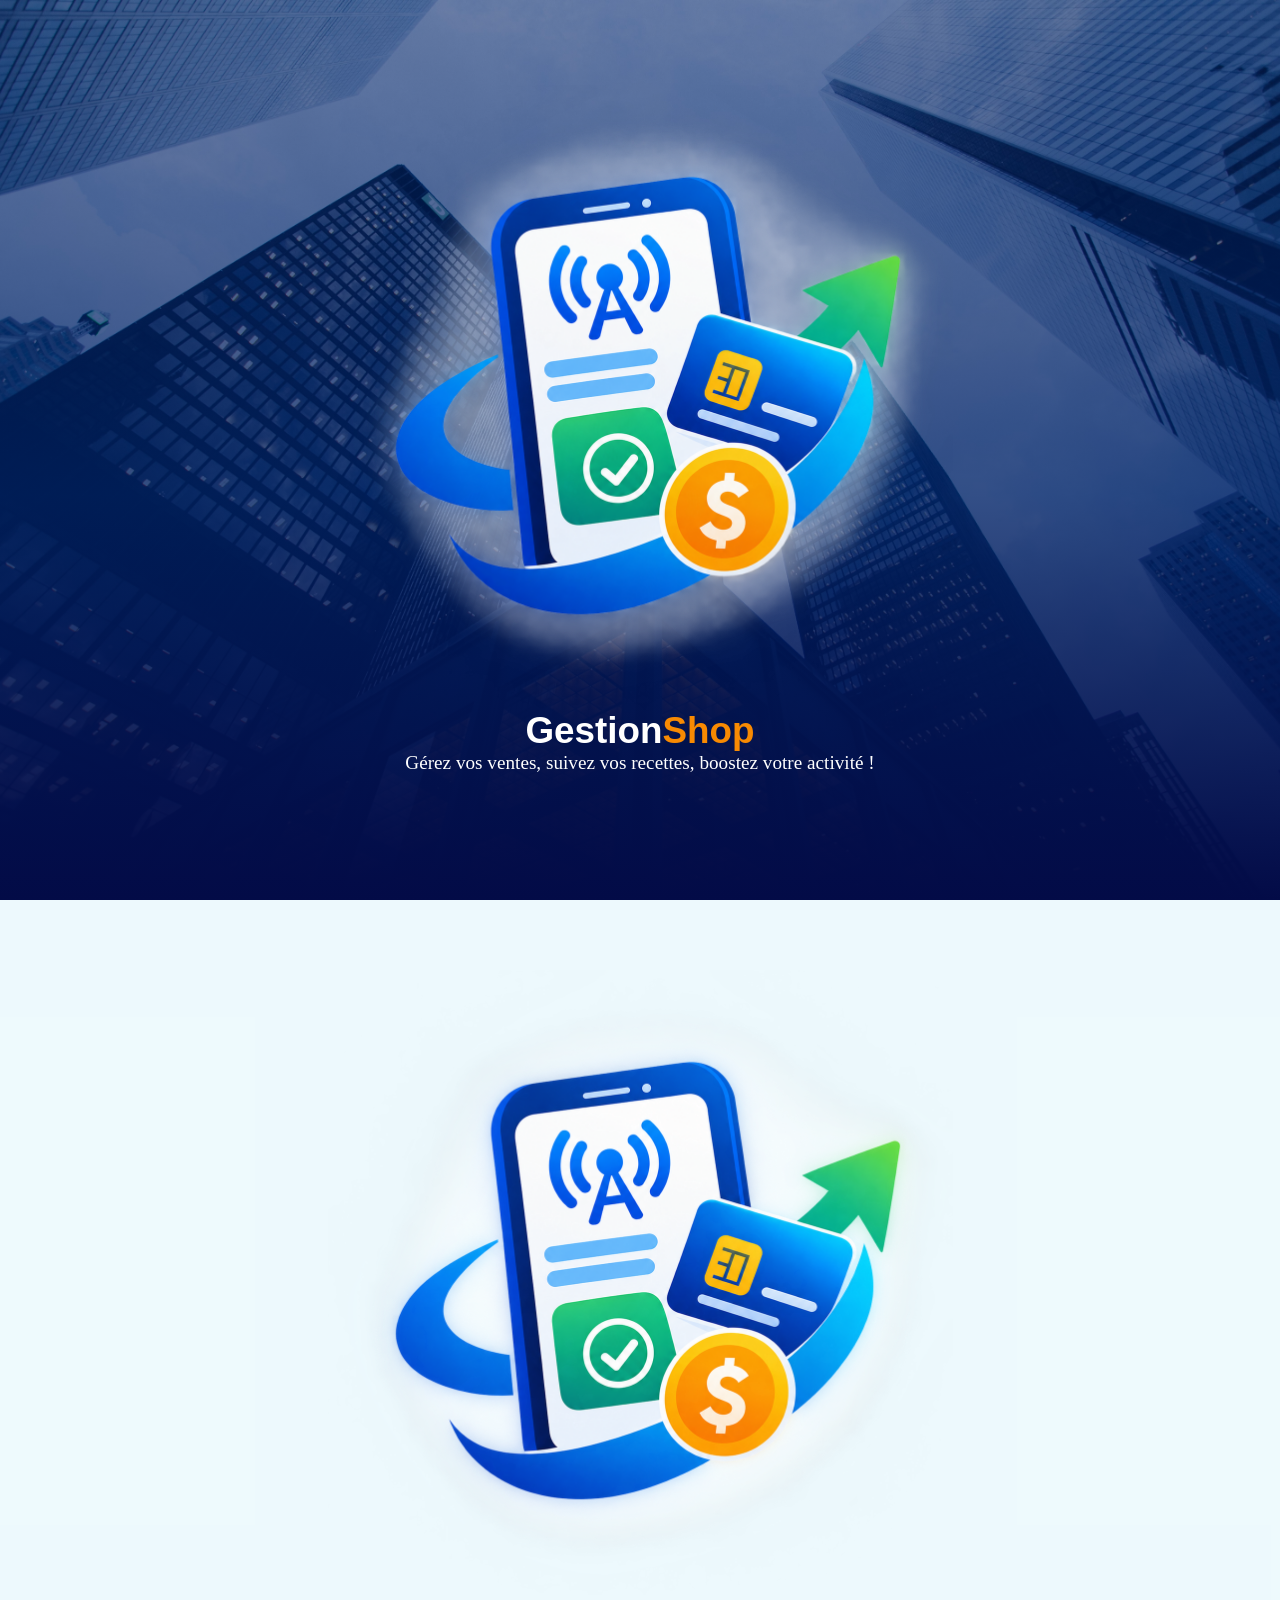
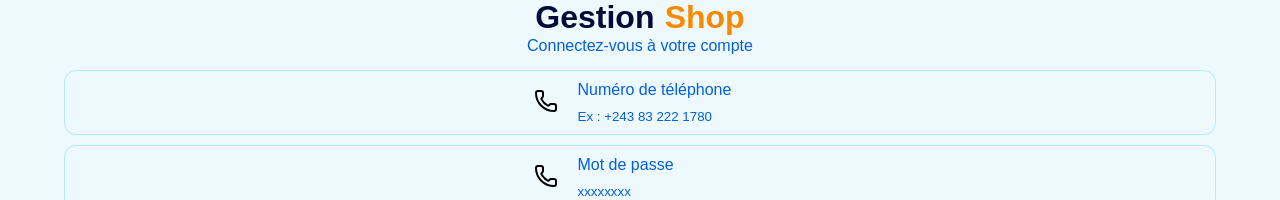
==== commit f52b402e: "add second device style" ====
--- a/index.html
+++ b/index.html
@@ -50,10 +50,31 @@
             <div class="champ">
                 <div class="icone"><img src="icones/phone.svg" alt="icone-appel"></div>
                 <div class="label-input">
-                    <label for="telephone" class="paragraphe-style">Numéro de téléphone</label>
-                    <input type="number" placeholder="Ex : +243 83 222 1780">
+                    <label for="telephone" class="paragraphe-style">Mot de  passe</label>
+                    <input type="password" required placeholder="xxxxxxxx">
                 </div>
             </div>
+            </div>
+            <div class="dec">
+                <div class="to-left">
+                        <input type="checkbox">
+                        <label for="connect" class="paragraphe-style">
+                            Se souvenir de moi</label>
+                </div>
+                <div class="to-right">
+                    <a href="#" class="paragraphe-style">
+                        Mot de passe oublié ?
+                    </a>
+                </div>
+            </div>
+            <div class="connecter-butt start">
+                <button>Se connecter</button>
+            </div>
+            <div class="create-count">
+                <p class="paragraphe-style">
+                    Vous n'avez pas de compte ?
+                </p>
+                <a href="#" class="paragraphe-style">S'incrire</a>
             </div>
         </form>
     </div>
--- a/style.css
+++ b/style.css
@@ -22,7 +22,7 @@
     .sh{color:#f88a02;};
     .description{color: white;text-align: center;font-size: 1.2rem; font-family: serif;}
 }
-/*----------------------------Button-style---------------------------------------*/
+/*----------------------------BOTTOM-CARD------Button-style---------------------------------------*/
 .start{display: flex;justify-content: center; align-items: end; height: 30%;}
 .start button{padding: 8px; border-radius: 15px; min-width: 300px;
                 a{font-size: 1.8em; text-decoration: none; color: var(--color-texte-tit); font-weight: bold;}}
@@ -35,7 +35,12 @@
                    font-weight: 480;}
 .champ{border: 1px solid #8fe0f899; display: flex; justify-content: center;padding: 10px; width: 90%;margin: auto; gap: 20px;
        align-items: center;border-radius: 12px;}
-.champ-containeur{display: flex; flex-direction: column;justify-content: center; align-items: center; gap: 20px;}
+.champ-containeur{display: flex; flex-direction: column;justify-content: center; align-items: center; gap: 10px;}
 .label-input{display: flex; flex-direction: column; gap: 10px;}
 input{border: none; background: transparent;outline: none; color: var(--color-texte-des);}
-input::placeholder{color:var(--color-texte-des);}+input::placeholder{color:var(--color-texte-des);}
+.dec{padding: 15px; display: flex; justify-content: space-between;}
+.dec input{background-color: var(--primary-color); border: 1 solid #8fe0f899;}
+.connecter-butt button{background: var(--primary-color);  color: white;}
+.create-count{padding: 15px;display: flex; flex-direction: column; justify-content: center;margin: auto; align-items: center;}
+.create-count a{font-weight: bold;}
